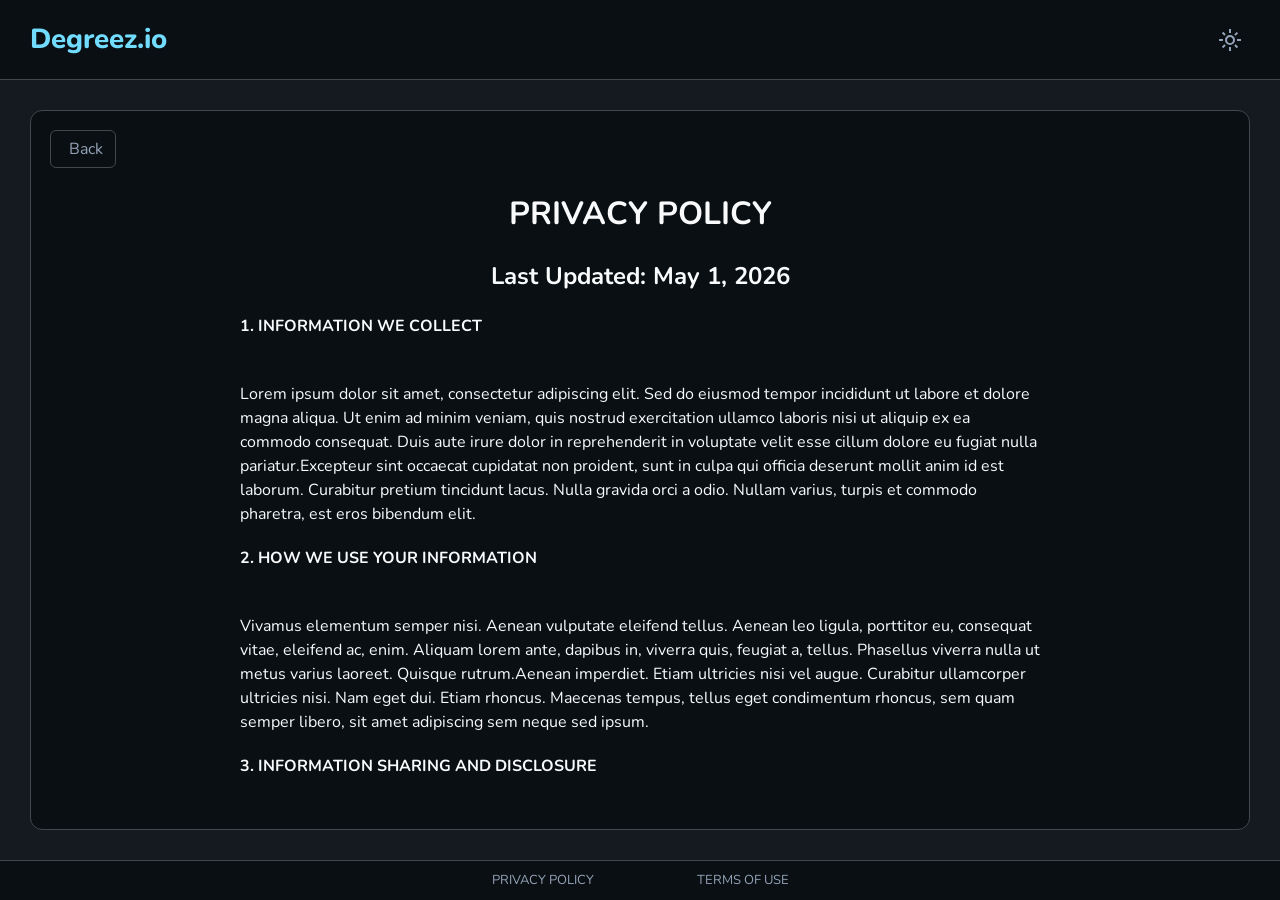
==== privacypolicy.html @ 8a13a66f "added new pages added privacy and term of use pages and dummy content. added responsiveness to new c" ====
<!DOCTYPE html>
<html lang="en" data-theme="dark" >
<head>
  <meta charset="UTF-8">
  <meta name="viewport" content="width=device-width, initial-scale=1.0">
  
  <title id="page-title">Degreez.io</title>
  <link rel="stylesheet" href="./css/styles.css">

  <link rel="preconnect" href="https://fonts.googleapis.com">
  <link rel="preconnect" href="https://fonts.gstatic.com" crossorigin>
  <link href="https://fonts.googleapis.com/css2?family=Nunito:ital,wght@0,200..1000;1,200..1000&display=swap" rel="stylesheet">

  <link href="https://fonts.googleapis.com/css2?family=Material+Symbols+Outlined" rel="stylesheet" />
  <!-- <link rel="stylesheet" href="https://ka-f.webawesome.com/webawesome@3.5.0/styles/webawesome.css"> -->

  <link rel="icon" type="image/png" href="./assets/app-icon.png" alt="app icon">

  <script type="importmap">
  {
    "imports": {
      "navlinks": "./js/services/navlinks.js",
      "navService": "./js/services/navService.js",
      "apiService": "./js/services/apiService.js",
      "utilities": "./js/services/utilities.js",
      "homePage": "./js/pages/home.js"
    }
  }
  </script>

  <script defer type="module" src="./app.js"></script>
  <script defer type="module" src="https://ka-f.webawesome.com/webawesome@3.5.0/webawesome.loader.js"></script>

</head>
<body class="bg-surface-container">
  
  <!-- header -->
  <header class="bg-surface position-fixed" 
          style="height: 80px; z-index: 999; top: 0; width: 100%; display: flex; justify-content: center; align-items: center; user-select: none; border-bottom: 1px solid var(--outline-variant);">
    <div style="justify-content:space-between; width: inherit; height: 50px; display: flex; padding:0 30px; align-items: center;">

        <div style="display: flex; align-items: center;">

          <button id="menu-toggle-btn" class="menu-button" aria-label="Menu button" style="pointer-events: all; display: none; align-items: center; margin-left: 0px;">
            <svg xmlns="http://www.w3.org/2000/svg" height="32px" viewBox="0 -960 960 960" width="32px" fill="var(--on-surface-variant)"><path d="M120-240v-80h720v80H120Zm0-200v-80h720v80H120Zm0-200v-80h720v80H120Z"/></svg>          
          </button>
          
          <p class="AppHeader h4 text-color-primary" aria-label="app title" style="margin: 0 30px 0 0; font-weight: 800;"
          onclick="window.location.href = '/';">Degreez.io</p>
        </div>
 
        <button class="top-nav-button" aria-label="Theme toggle button">
          <svg xmlns="http://www.w3.org/2000/svg" height="24px" viewBox="0 -960 960 960" width="24px" fill="var(--on-surface-variant)"><path d="M565-395q35-35 35-85t-35-85q-35-35-85-35t-85 35q-35 35-35 85t35 85q35 35 85 35t85-35Zm-226.5 56.5Q280-397 280-480t58.5-141.5Q397-680 480-680t141.5 58.5Q680-563 680-480t-58.5 141.5Q563-280 480-280t-141.5-58.5ZM200-440H40v-80h160v80Zm720 0H760v-80h160v80ZM440-760v-160h80v160h-80Zm0 720v-160h80v160h-80ZM256-650l-101-97 57-59 96 100-52 56Zm492 496-97-101 53-55 101 97-57 59Zm-98-550 97-101 59 57-100 96-56-52ZM154-212l101-97 55 53-97 101-59-57Zm326-268Z"/></svg>            
        </button>

    </div>

  </header>
  
  <!-- main content -->
  <div class="position-relative">

    <!-- main content -->
    <main id="page-content" class="position-absolute" 
          style="height: calc(100vh - 80px - 40px); width: 100vw; top: 80px;
          overflow-y: auto; overflow-x: hidden; display: flex; align-items: center; justify-content: center; padding: 30px;">
          <div class="outline bg-surface" style="display: flex; height: calc(100vh - 80px - 40px - 60px); width: 100%; border-radius: 12px; overflow: hidden; padding: 30px; gap: 40px;">
            
          <a class="footer-button" onclick="window.history.back(); return false;" style="border: 1px solid var(--outline-variant); padding: 6px 12px; border-radius: 6px; display: flex; align-items: center; gap: 6px; position: absolute; top: 50px; left: 50px;">
            <span><wa-icon name="angle-left"></wa-icon></span>
            Back
          </a>
            
          <div style="display: flex; flex-direction: column; align-items: center; gap: 20px; width: 100%; overflow: auto; margin-top: 50px;">
            <div style="display: flex; max-width: 800px; align-items: center; justify-content: center; flex-direction: column; gap: 20px;">
                <h1>PRIVACY POLICY</h1>
              
                <h2>Last Updated: May 1, 2026</h2>

                <p style="display: flex; flex-direction: column; gap: 20px;">
                  <strong>1. INFORMATION WE COLLECT</strong><br>
                  Lorem ipsum dolor sit amet, consectetur adipiscing elit. Sed do eiusmod tempor incididunt ut labore et dolore magna aliqua. Ut enim ad minim veniam, quis nostrud exercitation ullamco laboris nisi ut aliquip ex ea commodo consequat. Duis aute irure dolor in reprehenderit in voluptate velit esse cillum dolore eu fugiat nulla pariatur.Excepteur sint occaecat cupidatat non proident, sunt in culpa qui officia deserunt mollit anim id est laborum. Curabitur pretium tincidunt lacus. Nulla gravida orci a odio. Nullam varius, turpis et commodo pharetra, est eros bibendum elit.
                </p>

                <p style="display: flex; flex-direction: column; gap: 20px;">
                  <strong>2. HOW WE USE YOUR INFORMATION</strong><br>
                  Vivamus elementum semper nisi. Aenean vulputate eleifend tellus. Aenean leo ligula, porttitor eu, consequat vitae, eleifend ac, enim. Aliquam lorem ante, dapibus in, viverra quis, feugiat a, tellus. Phasellus viverra nulla ut metus varius laoreet. Quisque rutrum.Aenean imperdiet. Etiam ultricies nisi vel augue. Curabitur ullamcorper ultricies nisi. Nam eget dui. Etiam rhoncus. Maecenas tempus, tellus eget condimentum rhoncus, sem quam semper libero, sit amet adipiscing sem neque sed ipsum.
                </p>

                <p style="display: flex; flex-direction: column; gap: 20px;">
                  <strong>3. INFORMATION SHARING AND DISCLOSURE</strong><br>
                  Nam quam nunc, blandit vel, luctus pulvinar, hendrerit id, lorem. Maecenas nec odio et ante tincidunt tempus. Donec vitae sapien ut libero venenatis faucibus. Nullam quis ante. Etiam sit amet orci eget eros faucibus tincidunt. Duis leo. Sed fringilla mauris sit amet nibh. Donec sodales sagittis magna.
                </p>

                  <p style="display: flex; flex-direction: column; gap: 20px;">
                    <strong>4. COOKIES AND TRACKING TECHNOLOGIES</strong><br>
                    Sed ut perspiciatis unde omnis iste natus error sit voluptatem accusantium doloremque laudantium, totam rem aperiam, eaque ipsa quae ab illo inventore veritatis et quasi architecto beatae vitae dicta sunt explicabo. Nemo enim ipsam voluptatem quia voluptas sit aspernatur aut odit aut fugit, sed quia consequuntur magni dolores eos qui ratione voluptatem sequi nesciunt.
                  </p>

                  <p style="display: flex; flex-direction: column; gap: 20px;">
                    <strong>5. DATA SECURITY</strong><br>
                    Neque porro quisquam est, qui dolorem ipsum quia dolor sit amet, consectetur, adipisci velit, sed quia non numquam eius modi tempora incidunt ut labore et dolore magnam aliquam quaerat voluptatem. Ut enim ad minima veniam, quis nostrum exercitationem ullam corporis suscipit laboriosam, nisi ut aliquid ex ea commodi consequatur?
                  </p>

                  <p style="display: flex; flex-direction: column; gap: 20px;">
                    <strong>6. YOUR PRIVACY RIGHTS AND CHOICES</strong><br>
                    Quis autem vel eum iure reprehenderit qui in ea voluptate velit esse quam nihil molestiae consequatur, vel illum qui dolorem eum fugiat quo voluptas nulla pariatur? At vero eos et accusamus et iusto odio dignissimos ducimus qui blanditiis praesentium voluptatum deleniti atque corrupti quos dolores et quas molestias excepturi sint occaecati cupiditate non provident.
                  </p>

                  <p style="display: flex; flex-direction: column; gap: 20px;">
                    <strong>7. THIRD-PARTY LINKS</strong><br>
                    Et harum quidem rerum facilis est et expedita distinctio. Nam libero tempore, cum soluta nobis est eligendi optio cumque nihil impedit quo minus id quod maxime placeat facere possimus, omnis voluptas assumenda est, omnis dolor repellendus.
                  </p>

                  <p style="display: flex; flex-direction: column; gap: 20px;">
                    <strong>8. CHANGES TO THIS PRIVACY POLICY</strong><br>
                    Temporibus autem quibusdam et aut officiis debitis aut rerum necessitatibus saepe eveniet ut et voluptates repudiandae sint et molestiae non recusandae. Itaque earum rerum hic tenetur a sapiente delectus, ut aut reiciendis voluptatibus maiores alias consequatur aut perferendis doloribus asperiores repellat.
                  </p>
              </div>  
            </div>  
          </div>  
    </main> 
  </div>

  
  <!-- footer -->
  <footer class="position-absolute bg-surface" style="display: flex; align-items: center; justify-content: center; height: 40px; width: 100%; bottom: 0; right: 0; border-top: 1px solid var(--outline-variant);">
    <div class="text-color-variant footerLinks" style="display: flex; align-items: center; justify-content: space-around; min-width: 400px; font-size: small; cursor:pointer;">
      <a class="footer-button" href="privacypolicy.html">PRIVACY POLICY</a>
      <a class="footer-button" href="termsofuse.html">TERMS OF USE</a>
      <!-- <a class="footer-button" onclick="document.getElementById('support-menu-button').click()">CONTACT US</a> -->
    </div>
  </footer>
</body>
</html>
---- css/styles.css ----
:root {

  /* font sizes */
  --header-h1: 2.986rem;
  --header-h2: 2.488rem;
  --header-h3: 2.074rem;
  --header-h4: 1.728rem;
  --header-h5: 1.44rem;
  --header-h6: 1.2rem;
  --font-size-regular: 1rem;
  --font-size-small: 0.833rem;
  --font-size-xsmall: 0.694rem;
}

* {
    line-height: 1.5;
    margin: 0px;
    padding: 0px;
    box-sizing: border-box;
}

body {
  font-family: "Nunito", sans-serif;
  font-optical-sizing: auto;
  font-weight: 400;
  font-style: normal;
  flex: 1;
  color: var(--on-surface);
  font-size: var(--font-size-regular);
  user-select: none;
  height: 100vh;
  width: 100vw;
  overflow: hidden;
}

textarea, form, input {
  font-family: "Nunito", sans-serif;
  font-optical-sizing: auto;
  font-weight: 400;
  font-style: normal;
  color: var(--on-surface);
  font-size: var(--font-size-regular);
}

/* Dark Theme */
[data-theme="dark"] {

  /* Surface & Backgrounds */
  --surface: #0a0f13;
  --surface-container: #141a1f;
  --surface-container-highest: #1f272c;
  
  /* Primary Spectrum (High-Pressure/Hero) */

  --primary: #72dcff;
  --primary-container: #00d2ff;

  /* Secondary Spectrum (Indigo/Storm) */
  --secondary: #96a5ff;
  --secondary-container: #2f3f92;

  /* Accents & UI Details */
  --outline-variant: #43484d;

  /* Text color */
  --on-surface: #f8fafc;       
  --on-surface-variant: #94a3b8; 
}

/* Light Theme */
[data-theme="light"] {

  /* Surface & Backgrounds */
  --surface: #f8fafc;         
  --surface-container: #ffffff; 
  --surface-container-highest: #f1f5f9; 

  /* Primary Spectrum */
  --primary: #007da5;          
  --primary-container: #72dcff; 

  /* Secondary Spectrum */
  --secondary: #4d5bad;        
  --secondary-container: #e0e4ff; 

  /* Accents & UI Details */
  --outline-variant: #cbd5e1;   
  
  /* Text specifically for light mode */
  --on-surface: #0f172a;       
  --on-surface-variant: #475569;
}



/* #region FONTSIZE */

.h1 {
  font-size: var(--header-h1 );
}

.h2 {
  font-size: var(--header-h2);
}

.h3 {
  font-size: var(--header-h3);
}

.h4 {
  font-size: var(--header-h4);
}

.h5 {
  font-size: var(--header-h5);
}

.h6 {
  font-size: var(--header-h6);
}

.font-size-regular {
  font-size: var(--font-size-regular);
}

.font-size-small {
  font-size: var(--font-size-small);
}

.font-size-xsmall {
  font-size: var(--font-size-xsmall);
}

/* #endregion */


/*#region BACKGROUND */

.bg-surface{
  background-color: var(--surface);
}

.bg-surface-container {
  background-color: var(--surface-container);
}

.bg-surface-container-highest {
  background-color: var(--surface-container-highest);
}

.bg-primary {
  background-color: var(--primary);
}

.bg-primary-container {
  background-color: var(--primary-container);
}

.bg-secondary {
  background-color: var(--secondary);
}

.bg-secondary-container {
  background-color: var(--secondary-container);
}

.bg-surface-variant {
  background-color: var(--on-surface-variant);
}

/*#endregion */

/*#region OUTLINE */

.outline {
  outline: 1px solid var(--outline-variant);
  outline-offset: -1px;
}

/* #endregion */

/*#region FOREGROUND */

.text-color {
  color: var(--on-surface);
}

.text-color-variant {
  color: var(--on-surface-variant);
}

.text-color-primary {
  color: var(--primary);
}

.text-color-primary-container {
  color: var(--primary-container);
}

/* #endregion */

/* #region POSITION */

.position-static {
  position: static;
}

.position-sticky {
  position: sticky;
}

.position-relative {
  position: relative;
}

.position-absolute {
  position: absolute;
}

.position-fixed {
  position: fixed;
}


/* #endregion */


/* #region PAGE */

.page-default {
  padding: 30px;
}

/* #endregion */

@media (max-width: 1300px) {
  .largeWeatherImage { display: none !important; }
}

@media (max-width: 1200px) {
  .sidemenu { 
    /* width: 0px; */
    display: none;
    flex-direction: column;
    z-index: 900;
  }

  .sidemenu.active {
    display: flex;
  }

  .menu-button {
    display: flex !important;
  }

  .AppHeader {
    margin-left: 10px !important;
    font-size: x-large !important;
  }

  footer {
    width: 100% !important;
  }

  #page-content {
    width: 100% !important;
    left: 0 !important;
  }
}

@media (max-width: 1560px) {
  form {
    gap: 20px !important;
  }

  form > div {
    margin-bottom: 20px !important;
  }

  .contact-us-textarea {
    height: 150px !important;
  }
}

@media (max-width: 1500px) {
  form {
    gap: 20px !important;
  }

  form > div {
    margin-bottom: 10px !important;
  }

  .contact-us-textarea {
    height: 150px !important;
  }

  .support-page {
    flex-direction: column !important;
   }

  form, .contact-information {
  max-width: 100% !important;
  width: 100% !important;
  }
}

@media (max-width: 650px) {
  .name {
    flex-direction: column !important;
  }

  div {
    width: 100% !important;
  }

  .social-links {
   gap: 4px !important;
  }
}

@media (max-width: 700px) {

    .sidemenu { 
    width: 200px !important;
  }

  .top-right-nav-items {
    width: 150px !important;

    .search-box {
      display: none;
    }
  }

  .currentLocation {
    font-size: 20px !important;
  }

  .tempValue {
    font-size: 70px !important;
  }

  .container {
    height: 250px !important;
    flex-direction: column;
  }

  .container-mid {
    height: 500px !important;
    flex-direction: column;    
  }

  .tempContainer {
    align-items: center !important;
  }

  table {
    width: 700% !important;
  }

  .feelsLike {
    display: none !important;
  }

  .forecast {
    width: 100% !important;
    gap: 30px;
  }

  .uvIndex {
    width: 100% !important;
    p {
      font-weight: 500;
    }
  }

  .footerLinks {
    min-width: 350px !important;
  }

  .container-bottom {
    overflow-x: scroll;
    gap: 30px;
    .content {
      min-width: 250px !important;
    }
  }

  .add-location-button {
    font-size: 15px !important;
  }
}


.search-box {
  border: none;
  border-radius: 6px;
  font-size: medium;
  width: 300px; 
  height: 35px;
  background-color: var(--surface-container-highest);
  padding: 0 20px;
}

.search-box:focus {
  outline: none;
}

.search-box::placeholder, textarea::placeholder {
  color: var(--on-surface-variant);
}

.top-nav-button {
  height: 40px; width: 40px; border-radius: 20px; border: 0; margin: 0; padding: 0; background-color: transparent; display: flex; align-items: center; justify-content: center;
}

.menu-button {
  height: 40px; width: 40px; border: 0; margin: 0; padding: 0; border-radius: 6px; background-color: transparent; align-items: center; justify-content: center;
}

.menu-button:hover, .menu-button:hover svg, .notification-item:hover {
  background-color: var(--surface-container-highest);
  fill: var(--on-surface);
}

.footer-button:hover {
  color: var(--on-surface);
}

.footer-button {
  color: var(--on-surface-variant);
  text-decoration: none;
}

a {
  text-decoration: none;
}

.top-nav-button:hover, .top-nav-button:hover svg {
  background-color: var(--surface-container-highest);
  fill: var(--on-surface);
}

.top-nav-menu-button {
  color: var(--on-surface-variant);
  text-decoration: none;
}

.top-nav-menu-button:hover {
  color: var(--on-surface);
  text-decoration: none;
}

.top-nav-menu-button:focus {
  color: var(--primary);
  border-bottom: 2px solid var(--primary);
}

.side-nav-menu-button {
  user-select: none;
  display: flex;
  justify-content: start;
  align-items: center;
  height: 50px;
  width: 100%;
  padding: 30px;
  color: var(--on-surface-variant);
  border-left: 4px solid transparent;
  text-decoration: none;
}

.side-nav-menu-button-icon {
  fill: var(--on-surface-variant);
}

.side-nav-menu-button:hover, .side-nav-menu-button:hover svg {
  background-color: var(--surface-container-highest);
  color: var(--on-surface);
  fill: var(--on-surface);
  
}

.side-nav-menu-button-selected {
  color: var(--primary);
  background-color: rgb(from var(--primary) r g b / 10%);
  border-left: 4px solid var(--primary);
  
  svg {
    fill: var(--primary);
  }
}

.side-nav-menu-button:visited {
  text-decoration: none;
}

.add-location-button {
  display: flex; 
  text-align: center; 
  justify-content: center; 
  margin: 40px; 
  padding: 10px;
  border-radius: 10px; 
  min-height: 40px; 
  font-weight: 700;
  text-decoration: none;
  color: var(--surface-container);
  user-select: none;
  font-size: 18px;
  transform: scale(1);
  transition: transform 0.3s ease;
}

.add-location-button:visited {
  text-decoration: none;
}

.add-location-button:hover {
  transform: scale(1.05);
}

.add-location-popup.active {
  display: flex;
}

.add-location-popup {
  display: none;
}

.grow-on-hover {
  transform: scale(1);
  transition: transform 0.2s ease;
}

.grow-on-hover:hover {
  transform: scale(1.2);
}

.contact-us-send-button {
  font-size: 18px;
  font-weight: 700;
  display: flex; 
  text-align: center; 
  justify-content: center; 
  color: var(--surface-container);
  padding: 10px 20px; 
  border: none;  
  border-radius: 10px; 
  cursor: pointer;
  transform: scale(1);
  transition: transform 0.2s ease;
}

.contact-us-textarea {
  border: none;
  outline: none;
  border-radius: 6px;
  height: 250px;
  background-color: var(--surface-container-highest); 
  color: var(--on-surface);
  font-size: medium;
  padding: 12px 20px;
  resize: none;
}

.contact-us-send-button:hover {
  transform: scale(1.02);
}

.notification {
  display: none;
}

.notification.active {
  display: flex;
}

.notification-popup-button {
  padding: 4px 14px; 
  font-size: medium; 
  background-color: var(--primary); 
  color: var(--surface-container);
  border-radius: 8px; 
  border: none;
  align-items: center;
  justify-content: center;
  transform: scale(1);
  transition: transform 0.2s ease;
}

.notification-popup-button:hover {
  transform: scale(1.05);
}
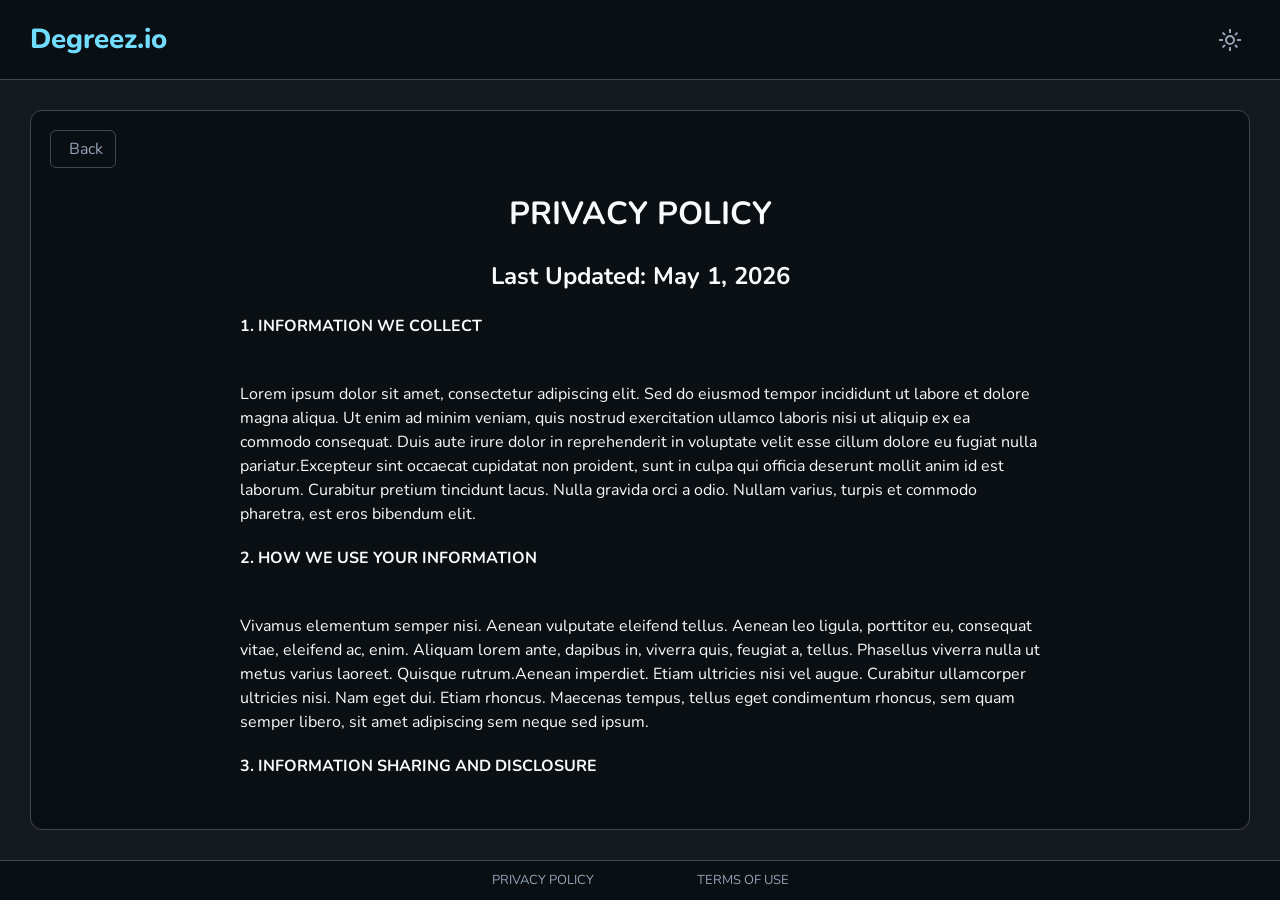
==== commit f98c192b: "update" ====
--- a/privacypolicy.html
+++ b/privacypolicy.html
@@ -46,7 +46,7 @@
           </button>
           
           <p class="AppHeader h4 text-color-primary" aria-label="app title" style="margin: 0 30px 0 0; font-weight: 800;"
-          onclick="window.location.href = '/';">Degreez.io</p>
+          onclick="document.getElementById('homepage-menu-btn').click()">Degreez.io</p>
         </div>
  
         <button class="top-nav-button" aria-label="Theme toggle button">
--- a/css/styles.css
+++ b/css/styles.css
@@ -591,4 +591,12 @@
 
 .notification-popup-button:hover {
   transform: scale(1.05);
-}+}
+
+/* .form-input:valid {
+  border: none;
+}
+
+.form-input:invalid {
+  border: 2px solid #eb5f5f;
+} */
